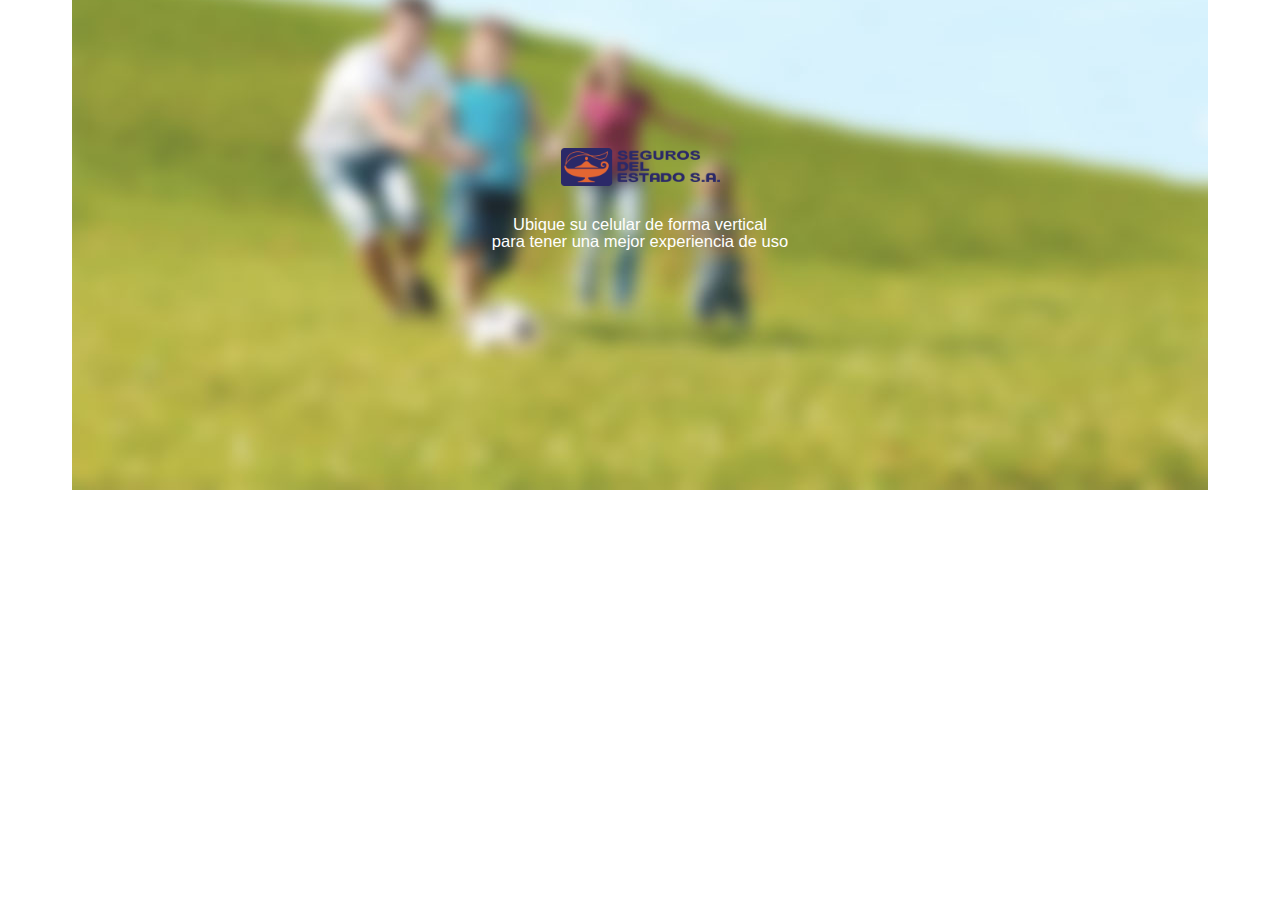
==== asistencia.html @ 1c107a9f "Carga Inicial" ====
<!DOCTYPE html>
<html>
<head>
    
    <meta http-equiv="Content-Type" content="text/html; charset=utf-8" />
    <meta name="viewport" content="user-scalable=no, width=device-width, initial-scale=1.0, maximum-scale=1.0 minimal-ui"/>
    <meta name="apple-mobile-web-app-capable" content="yes"/>
    <meta name=apple-mobile-web-app-status-bar-style content=black>
    
    <title>Seguros del Estado</title>
    
    <link rel="apple-touch-icon" sizes="114x114" href="icon@2x.png">
    <link rel="apple-touch-startup-image" href="splash-screen@2x-ip4.jpg" media="screen and (max-device-width: 320px)" />
    <link rel="apple-touch-startup-image" media="(max-device-width: 480px) and (-webkit-min-device-pixel-ratio: 2)" href="splash-screen@2x.jpg" />
    
    <link href="css/style-6-icons.css" rel="stylesheet" type="text/css">
    <link href="css/retina-6-icons.css" media="only screen and (-webkit-min-device-pixel-ratio: 2)" rel="stylesheet" />
    <link href="css/slider.css" rel="stylesheet" type="text/css">
    <link href="css/bootstrap.css" rel="stylesheet">
    <link href="css/font-awesome.min.css" rel="stylesheet">
    <link href="css/style.css" rel="stylesheet" type="text/css">

    <script src="scripts/jquery.min.js"></script>
    <script src="scripts/contact.js"></script>
    <script src="scripts/retina.js"></script>
    <script src="scripts/swipe.js"></script>
    <script src="scripts/klass.min.js"></script>
    <script src="scripts/photoswipe.js"></script>
    <script src="scripts/jquery-ui.min.js"></script>
    <script src="scripts/jquery.ui.touch-punch.js"></script>
    <script src="scripts/custom.js"></script>
    <script src="scripts/custom-6-icons.js"></script>

</head>
<body>
    
    <div class="landscape-mode">
        <div class="logo"><img src="images/logo.png" width="159" height="auto"></div>
        <div class="txtLandscape">Ubique su celular de forma vertical<br>para tener una mejor experiencia de uso</div>
        <div class="bg-login-landscape"></div>
    </div>

    <div class="portrait-mode">
        <div class="header">
            <a class="go-logo" href="home.html">
                <img class="replace-2x" height="50" src="images/logo.png" alt="img">
            </a>
            <a class="btn pull-right fa fa-home fa-lg" href="home.html"></a>
            <div class="clear"></div>
        </div>
        <div class="decoration"></div>

        <h3 class="big-heading first-heading">Asistencia</h3>

        <div class="container">
            <div class="btn-group">
                <a href="#" class="btn btn-default btn-sm" id="one">Varada</a>
                <a href="#" class="btn btn-default btn-sm" id="two">Pinchada</a>
                <a href="#" class="btn btn-default btn-sm" id="three">Apertura puerta</a>
                <a href="#" class="btn btn-default btn-sm" id="four">Viajes</a>
            </div>
        </div>

        <div class="one">
            <div class="container">
                <h3 class="container-title">Varada</h3>
                <p>Si su auto presenta alguna falla técnica o eléctrica y no enciende correctamente, podemos prestarle el servicio de asistencia correspondiente
                </p>
            </div>

            <div class="col-xs-6">
                Solicite asistencia segun corresponda:
                <div class="spacer1"></div>
                <div class="btn btn-sm btn-default btn-block">Asistencia Mecánica</div>
                <div class="btn btn-sm btn-warning btn-block">Solicitar Grúa</div>
            </div>
            <div class="col-xs-6"><img src="images/mecanica.jpg" width="100%" height="auto"> </div>
            <div class="clear"></div>
        </div>

        <div class="two">
            <div class="container">
                <h3 class="container-title">Pinchada</h3>
                <p>Si requiere cambiar un neumático desinflado, podemos prestarle el servicio de asistencia correspondiente
                </p>
            </div>

            <div class="col-xs-6">
                Solicite asistencia segun corresponda:
                <div class="spacer1"></div>
                <div class="btn btn-sm btn-default btn-block">Asistencia Montallantas</div>
                <div class="btn btn-sm btn-warning btn-block">Solicitar Grúa</div>
            </div>
            <div class="col-xs-6">
                <img src="images/pinchar.jpg" width="100%" height="auto">
            </div>
            <div class="clear"></div>
        </div> 

        <div class="three">
            <div class="container">
                <h3 class="container-title">Apertura de puertas</h3>
                <p>Si olvido las llaves dentro de su auto y no puede recuperarlas, podemos prestarle el servicio de asistencia correspondiente
                </p>
            </div>

            <div class="col-xs-6">
                Solicite asistencia segun corresponda:
                <div class="spacer1"></div>
                <div class="btn btn-sm btn-default btn-block">Asistencia Puertas</div>
            </div>
            <div class="col-xs-6">
                <img src="images/puerta.jpg" width="100%" height="auto">
            </div>
            <div class="clear"></div>
        </div>

        <div class="four">
            <div class="container">
                <h3 class="container-title">Asistencia en viaje</h3>
                <p>Si se encuentra viajando en su auto y tiene algún problema técnico o eléctrico con el mismo, podemos prestarle el servicio de asistencia correspondiente
                </p>
            </div>

            <div class="col-xs-6">
                Solicite asistencia segun corresponda:
                <div class="spacer1"></div>
                <div class="btn btn-sm btn-default btn-block">Asistencia de viaje</div>
            </div>
            <div class="col-xs-6">
                <img src="images/travel.jpg" width="100%" height="auto">
            </div>
            <div class="clear"></div>
        </div>

        <div class="clear spacer6"></div>
        <div class="btn-group btn-group-justified btn-group-sm" id="navbar-bottom">
            <a class="btn btn-default " href="perfil.html"><span class="fa fa-user"></span> Perfil</a>
            <a class="btn btn-default " href="search.html"><span class="fa fa-search"></span> Buscar</a>
            <a class="btn btn-default " href="news.html"><span class="fa fa-rss"></span> Noticias</a>
            <a class="btn btn-default " href="settings.html"><span class="fa fa-cogs"></span> Ajustes</a>
        </div>
    
    </div>
    
    <!-- jQuery (necessary for Bootstrap's JavaScript plugins) 
    <script src="https://ajax.googleapis.com/ajax/libs/jquery/1.11.0/jquery.min.js"></script>-->
    <!-- Include all compiled plugins (below), or include individual files as needed -->
    <script src="js/bootstrap.min.js"></script>
</body>
</html>
---- css/style-6-icons.css ----
/*/////////////////*/
/*Circle Navigation*/

.circle-navigation{
	width:257px;
	height:257px;
    margin-top: 10%;
    margin-left: auto;
    margin-right: auto;
	background-image:url(../images/nav/nav6.png);
	background-repeat:no-repeat;
	border-radius:257px;
	-webkit-border-radius:257px;
}
.drophover{ 
	opacity:0.1;
}
.circle-in{
	position:absolute;
	margin-top:63px;
	margin-left:63px;
}
#droppable{
	transition: opacity 0.4s;
	-moz-transition:opacity 0.4s; 
	-webkit-transition:opacity 0.4s; 
	-o-transition:opacity 0.4s; 
	position:absolute;
    margin-left: 15px;
    margin-top: 15px;
	border-radius:100px;
	-webkit-border-radius:100px;
	width:100px;
	height:100px;
    background: #f1f1f2;
}

.menu1-icon{
	-webkit-touch-callout: none;
	-webkit-user-select: none;
	-khtml-user-select: none;
	-moz-user-select: none;
	-ms-user-select: none;
	user-select: none;
	position:absolute;
	margin-top:15px;
	margin-left:50px;
    text-align: center;
}
.menu2-icon{
	-webkit-touch-callout: none;
	-webkit-user-select: none;
	-khtml-user-select: none;
	-moz-user-select: none;
	-ms-user-select: none;
	user-select: none;
	position:absolute;
	margin-top:25px;
	margin-left:140px;
    text-align: center;
}
.menu3-icon{
	-webkit-touch-callout: none;
	-webkit-user-select: none;
	-khtml-user-select: none;
	-moz-user-select: none;
	-ms-user-select: none;
	user-select: none;
	position:absolute;
	margin-left:200px;
	margin-top:100px;
    text-align: center;
}
.menu4-icon{
	-webkit-touch-callout: none;
	-webkit-user-select: none;
	-khtml-user-select: none;
	-moz-user-select: none;
	-ms-user-select: none;
	user-select: none;
	position:absolute;
	margin-left:150px;
	margin-top:180px;
    text-align: center;
}
.menu5-icon{
	-webkit-touch-callout: none;
	-webkit-user-select: none;
	-khtml-user-select: none;
	-moz-user-select: none;
	-ms-user-select: none;
	user-select: none;
	position:absolute;
	margin-left:70px;
	margin-top:180px;
    text-align: center;
}
.menu6-icon{
	-webkit-touch-callout: none;
	-webkit-user-select: none;
	-khtml-user-select: none;
	-moz-user-select: none;
	-ms-user-select: none;
	user-select: none;
	position:absolute;
	margin-top:100px;
	margin-left:20px;
    text-align: center;
}

.drag-icon{
	margin-top:20px;
	margin-left:25px;
}

.click-icon{
	margin-top:20px;
	margin-left:45px;
}

.drag-text{
	font-size:10px;
	width:100px;
	text-align:center;
	color:#8b8b8b;
}
---- css/retina-6-icons.css ----
@charset "utf-8";
/* CSS Document */

.replace-2x {
	font-size: 1px;
}

@media all and (-webkit-min-device-pixel-ratio:2) {
	.circle-navigation{
		background-image:url(../images/nav/nav6@2x.png);
		-webkit-background-size:257px 257px;
	}

};

/* ///////////// RETINA ///////////// */

@charset "utf-8";
/* CSS Document */

.replace-2x {
	font-size: 1px;
}

@media all and (-webkit-min-device-pixel-ratio:2) {
	body{
		background-image:url(../images/bg-app@2x.jpg)top center no-repeat;
	}
	
	.navigation-strip{
		background-image:url(../images/nav/arrow-down@2x.png);
		-webkit-background-size:20px 20px;
	}
	
	.selected-navigation-strip{
		background-image:url(../images/nav/arrow-up@2x.png);
		-webkit-background-size:20px 20px;
	}
	
	/*Lists*/
	
	.list-add{
		background-image:url(../images/lists/add@2x.png);
		-webkit-background-size:16px 16px;
	}
	
	.list-chart{
		background-image:url(../images/lists/chart@2x.png);
		-webkit-background-size:16px 16px;
	}
	
	.list-chartflip{
		background-image:url(../images/lists/chartflip@2x.png);
		-webkit-background-size:16px 16px;
	}
	
	.list-close{
		background-image:url(../images/lists/close@2x.png);
		-webkit-background-size:16px 16px;
	}
	
	.list-down{
		background-image:url(../images/lists/down@2x.png);
		-webkit-background-size:16px 16px;
	}
	
	.list-error{
		background-image:url(../images/lists/errors@2x.png);
		-webkit-background-size:16px 16px;
	}
	
	.list-heart{
		background-image:url(../images/lists/heart@2x.png);
		-webkit-background-size:16px 16px;
	}
	
	.list-info{
		background-image:url(../images/lists/info@2x.png);
		-webkit-background-size:16px 16px;
	}
	
	.list-left{
		background-image:url(../images/lists/left@2x.png);
		-webkit-background-size:16px 16px;
	}
	
	.list-page{
		background-image:url(../images/lists/page@2x.png);
		-webkit-background-size:16px 16px;
	}
	
	.list-right{
		background-image:url(../images/lists/right@2x.png);
		-webkit-background-size:16px 16px;
	}
	
	.list-rss{
		background-image:url(../images/lists/rss@2x.png);
		-webkit-background-size:16px 16px;
	}
	
	.list-search{
		background-image:url(../images/lists/search@2x.png);
		-webkit-background-size:16px 16px;
	}
	
	.list-staroff{
		background-image:url(../images/lists/staroff@2x.png);
		-webkit-background-size:16px 16px;
	}
	
	.list-staron{
		background-image:url(../images/lists/staron@2x.png);
		-webkit-background-size:16px 16px;
	}
	
	.list-twitter{
		background-image:url(../images/lists/twitter@2x.png);
		-webkit-background-size:16px 16px;
	}
	
	.list-facebook{
		background-image:url(../images/lists/facebook@2x.png);
		-webkit-background-size:14px 14px;
	}
	
	.list-up{
		background-image:url(../images/lists/up@2x.png);
		-webkit-background-size:16px 16px;
	}
	
	.list-warning{
		background-image:url(../images/lists/warning@2x.png);
		-webkit-background-size:16px 16px;
	}
	
	/*Toggles*/
	
	.toggle-plus{
		background-image:url(../images/lists/add@2x.png);
		-webkit-background-size:16px 16px;
	}
	
	.toggle-plus-selected{
		background-image:url(../images/lists/close@2x.png);
		-webkit-background-size:16px 16px;
	}
	

	.toggle-arrow{
		background-image:url(../images/lists/down@2x.png);
		-webkit-background-size:16px 16px;
	}
	
	.toggle-arrow-selected{
		background-image:url(../images/lists/up@2x.png);
		-webkit-background-size:16px 16px;
	}
	
	.checkbox-1{
		background-image:url(../images/ui/checkbox@2x.png);
		-webkit-background-size:16px 18px;
	}
	
	.checkbox-1-selected{
		background-image:url(../images/ui/checkbox-selected@2x.png);
		-webkit-background-size:16px 18px;
	}
	
	.checkbox-2{
		background-image:url(../images/ui/checkbox2@2x.png);
		-webkit-background-size:16px 18px;
	}
	
	.checkbox-2-selected{
		background-image:url(../images/ui/checkbox2-selected@2x.png);
		-webkit-background-size:16px 18px;
	}
	
	.radio-1{
		background-image:url(../images/ui/radio@2x.png);
		-webkit-background-size:16px 18px;
	}
	
	.radio-1-selected{
		background-image:url(../images/ui/radio-selected@2x.png);
		-webkit-background-size:16px 18px;
	}
	
	.radio-2{
		background-image:url(../images/ui/radio2@2x.png);
		-webkit-background-size:16px 18px;
	}
	
	.radio-2-selected{
		background-image:url(../images/ui/radio2-selected@2x.png);
		-webkit-background-size:16px 18px;
	}


};
---- css/slider.css ----
/*This slider is very fragile and works on most if not all mobile devices */
/* If you wish to edit anything inside it please contact me, it's best this way to make sure integrity remains*/

.next-but-swipe{
	padding-right:20px;
	position:relative;
	z-index:90;
	float:right;
	margin-top:-160px;
	opacity:0.5;
}

.prev-but-swipe{
	padding-left:20px;
	position:relative;
	z-index:90;
	float:left;
	margin-top:-160px;
	opacity:0.5;
}


.swipe{
	margin-left:10px;
	margin-right:10px;
}

@media screen and (min-width: 400px){
	.next-but-swipe{margin-top:-200px!important;}
	.prev-but-swipe{margin-top:-200px!important;}
}


.swipe-img{
	max-width:100%!important;
	display:block!important;
}


.swipe li div, .swipe div div div {
	padding:3px;
	-webkit-box-shadow: 0px 1px 1px 1px rgba(202, 202, 202, 0.8);
	-moz-box-shadow: 0px 1px 1px 1px rgba(202, 202, 202, 0.8);
  	box-shadow: 0px 1px 1px 1px rgba(202, 202, 202, 0.8);
	border:solid 1px #cacaca;
  	background:#FFF;
  	font-weight:bold;
  	color:#fff;
  	font-size:20px;
  	text-align:center;
	
	margin-bottom:50px;
}

.swipe-text{
	color:#6e6e6e!important;
	position:relative;
	padding-bottom:3px;
	padding-top:3px;
	z-index:9999;
	background-color: rgba(255, 255, 255, 0.8);
	margin-top:-23px;
	font-size:12px;
	font-weight:400;
}





/*
 * photoswipe.css
 * Copyright (c) %%year%% by Code Computerlove (http://www.codecomputerlove.com)
 * Licensed under the MIT license
 *
 * Default styles for PhotoSwipe
 * Avoid any position or dimension based styles
 * where possible, unless specified already here.
 * The gallery automatically works out gallery item
 * positions etc.
 */
 
.image-ratio{
	max-width:100%;
	display:block;
}

.image-deco{
	padding:3px;
	-webkit-box-shadow: 0px 1px 1px 1px rgba(202, 202, 202, 0.8);
	-moz-box-shadow: 0px 1px 1px 1px rgba(202, 202, 202, 0.8);
	box-shadow: 0px 1px 1px 1px rgba(202, 202, 202, 0.8);
}
 
  #gallery2 li a img{
	 display:block;
	 max-width:98%;
	 margin-bottom:15px;
 }
 
 #gallery2 a{
	 text-decoration:none;
 }
 
 #gallery2 a p{
	 color:#696969;
	 font-size:12px;
 }
 
 #gallery2{
	 margin-top:-15px;
	 margin-bottom:20px;
 }


.gallery { list-style: none; padding: 0; margin: 0; }
.gallery:after { clear: both; content: "."; display: block; height: 0; visibility: hidden; }
.gallery li { float: left; width: 33.33333333%; }
.gallery li a { 
	display: block; 
	padding:3px;
	margin-left:5px;
	margin-right:5px;
	margin-bottom:5px;
	-webkit-box-shadow: 0px 1px 1px 1px rgba(202, 202, 202, 1);
	-moz-box-shadow: 0px 1px 1px 1px rgba(202, 202, 202, 1);
	box-shadow: 0px 1px 1px 1px rgba(202, 202, 202, 1);
}
.gallery li img { display: block; width: 100%; height: auto; }

#gallery{
	margin-bottom:15px;
}

/* For inline examples only */
#PhotoSwipeTarget { width: 100%; height: 200px; }

#Indicators { text-align: center; margin-top: 20px; }
#Indicators span { display: inline-block; height: 10px; width: 10px; margin: 0 10px 0 0; padding: 0; -webkit-border-radius:5px; -moz-border-radius:5px; -o-border-radius:5px; border-radius:5px; background: #c5c5c5; overflow:hidden; }
#Indicators span.current{ background: #EEBF02; }
 
body.ps-active, body.ps-building, div.ps-active, div.ps-building
{
	background: #000;
	overflow: hidden;
}
body.ps-active *, div.ps-active *
{ 
	-webkit-tap-highlight-color:  rgba(255, 255, 255, 0); 
	display: none;
}
body.ps-active *:focus, div.ps-active *:focus 
{ 
	outline: 0; 
}


/* Document overlay */
div.ps-document-overlay 
{
	background: #000;
}


/* UILayer */
div.ps-uilayer { 
	
	background: #000;
	cursor: pointer;
	
}


/* Zoom/pan/rotate layer */
div.ps-zoom-pan-rotate{
	background: #000;
}
div.ps-zoom-pan-rotate *  { display: block; }


/* Carousel */
div.ps-carousel-item-loading 
{ 
	background: url(../images/swype/loader.gif) no-repeat center center; 
}

div.ps-carousel-item-error 
{ 
	background: url(../images/swype/error.gif) no-repeat center center; 
}


/* Caption */
div.ps-caption
{ 
	background: #000000;
	background: -moz-linear-gradient(top, #303130 0%, #000101 100%);
	background: -webkit-gradient(linear, left top, left bottom, color-stop(0%,#303130), color-stop(100%,#000101));
	border-bottom: 1px solid #42403f;
	color: #ffffff;
	font-size: 13px;
	font-family: "Lucida Grande", Helvetica, Arial,Verdana, sans-serif;
	text-align: center;
}
div.ps-caption *  { display: inline; }

div.ps-caption-bottom
{ 
	border-top: 1px solid #42403f;
	border-bottom: none;
	min-height: 44px;
}

div.ps-caption-content
{
	padding: 13px;
	display: block;
}


/* Toolbar */
div.ps-toolbar
{ 
	background: #000000;
	background: -moz-linear-gradient(top, #303130 0%, #000101 100%);
	background: -webkit-gradient(linear, left top, left bottom, color-stop(0%,#303130), color-stop(100%,#000101));
	border-top: 1px solid #42403f;
	color: #ffffff;
	font-size: 13px;
	font-family: "Lucida Grande", Helvetica, Arial,Verdana, sans-serif;
	text-align: center;
	height: 44px;
	display: table;
	table-layout: fixed;
}
div.ps-toolbar * { 
	display: block;
}

div.ps-toolbar-top 
{
	border-bottom: 1px solid #42403f;
	border-top: none;
}

div.ps-toolbar-close, div.ps-toolbar-previous, div.ps-toolbar-next, div.ps-toolbar-play
{
	cursor: pointer;
	display: table-cell;
}

div.ps-toolbar div div.ps-toolbar-content
{
	width: 44px;
	height: 44px;
	margin: 0 auto 0;
	background-image: url(../images/swype/icons.png);
	background-repeat: no-repeat;
}

div.ps-toolbar-close div.ps-toolbar-content
{
	background-position: 0 0;
}

div.ps-toolbar-previous div.ps-toolbar-content
{
	background-position: -44px 0;
}

div.ps-toolbar-previous-disabled div.ps-toolbar-content
{
	background-position: -44px -44px;
}

div.ps-toolbar-next div.ps-toolbar-content
{
	background-position: -132px 0;
}

div.ps-toolbar-next-disabled div.ps-toolbar-content
{
	background-position: -132px -44px;
}

div.ps-toolbar-play div.ps-toolbar-content
{
	background-position: -88px 0;
}



/* Hi-res display */
@media only screen and (-webkit-min-device-pixel-ratio: 1.5),
       only screen and (min--moz-device-pixel-ratio: 1.5),
       only screen and (min-resolution: 240dpi)
{
	div.ps-toolbar div div.ps-toolbar-content
	{
		-moz-background-size: 176px 88px;
		-o-background-size: 176px 88px;
		-webkit-background-size: 176px 88px;
		background-size: 176px 88px;
		background-image: url(../images/swype/icons@2x.png);
	}
}
---- css/style.css ----
/* CSS Document */
@charset "utf-8";
/* @media only screen and (min-height: 0px) and (max-height: 960px){
    .logoSiesiP5{display: none;}
}
@media only screen and (min-height: 980px) and (max-height: 1136px) {
    .logoSies{display: none;}
}
*/

@media screen and (orientation:landscape){
    body{width: 100%; height: 100%; 
        background:url(../images/bg-login-ladnscape2.jpg) center -150px no-repeat !important;
    }
    .portrait-mode{ display:none;}
    .bg-login-landscape{
        overflow-x:hidden;
        position: absolute;
        top: 0;
        width: 100%;
        height: 100% !important;
        z-index: -9;
        max-width: 1136px;
        max-height: 640px;
    }
    
    .txtLandscape{ 
        font-size:1.5em; color: #ffffff; text-align: center; font-weight: 300;
        margin-left: auto; margin-right: auto; margin-top: 20px;}
    .logo{ margin-top: 10% !important; margin-left: auto; margin-right: auto; text-align: center; }

}
@media screen and (orientation:portrait){
    .landscape-mode{ display:none;}
}


/*////////////*/ /* GENERAL */
body{font-size:11px; color: grey; font-weight: 400; font-family: 'helvetica', sans-serif !important; 
 width: 100%; height: 100%;}
/* /////////////////// MENU LATERAL*/
body {
    line-height: 1;
    position: relative;
    left: 0;
    -webkit-transition: left .3s;
    transition: left .3s;
    background: #ffffff;
}
body.open {left: 180px;}
ul.side-menu {
  position: fixed;
  top: 0;
  left: -180px;
  width: 180px;
  height: 100%;
  background-color: #2B2868;
  z-index: -1;
  -webkit-transition: left .3s;
  transition: left .3s;
}
ul.side-menu.open {left: 0;}
ul.side-menu li {
    position: absolute;
    margin-top: 20px;
    top: 100%;
    left: 0;
    right: 0;
    padding-top:0px;
    padding-bottom: 10px;
    padding-left: 20px;
    padding-right: 20px;
    text-align: left;
    height: 40px;
    line-height: 40px;
    border-bottom: 1px solid #555;
    -webkit-transition: top .3s;
    transition: top .3s;
}
ul.side-menu li.row {border: 0; position: static; top: 0; height: 0; -webkit-transition: none; transition: none;  }
ul.side-menu li a { display: block; font-size: 1.1em; font-weight: 300; padding: 0; margin: 0; height: inherit; line-height: inherit; color: #DEDCE9;}

/* ///////////////// */ /* GENERAL */
.topHead{height: 20px; width: 100%; background: #2B2868;}

.logo{	padding-top:20px;	padding-bottom:10px;	width:160px;	margin:auto;}
.logo-login{ text-align: center; margin-top: 3%; }
.sub-logo-text{    margin-top: 6px;	text-align:center;	font-size:12px;	color:#2b2868;}

.login { width: 55%; margin-left: auto; margin-right: auto; margin-top: 75%;}
.mainLogin{width: 100%; margin-left: auto; margin-right: auto;}

.bg{
    background:url(../images/bgIndex.jpg) center top no-repeat; 
    width: 100%; height: 100% !important; position: absolute;}
.bgHome{
    background:url(../images/bgHome.jpg) center top no-repeat; 
    width: 100%; height: 100% !important; position: absolute;}
.bgSite{
    background:#ffffff center top no-repeat; 
    width: 100%; height: 100% !important; position: absolute;}

.white { color: white;}

a{ text-decoration: none!important;}
*{ margin:0px;	padding:0px; border:0px; -webkit-text-size-adjust:none;}
p{font-size:1em; }
li{	line-height:18px;}
li,ul,ol{list-style: none;}

.clear{	clear:both;}

.spacer1{height: 10px;} .spacer2{height: 20px;} .spacer3{height: 30px;} .spacer4{height: 40px;} .spacer5{height: 50px;}
.spacer6{height: 60px;} .spacer7{height: 70px;} .spacer8{height: 80px;} .spacer9{height: 90px;} .spacer10{height: 100px;}

.menuTop{ height: 50px; background: rgba(241,241,242,0.3);}
.menuTop #logoMenuTop{
    text-align: center !important; padding-top: 10px;
    margin-left: 21%; margin-right: auto;}
.menuTop #iconMenuTop{color: #2B2868; padding-top: 15px;}

.modal-footer a{
    text-decoration: none;
    color: #4273B9;
    font-size: 1.45em;
}
.modal-footer #cancelar{
    border-left: 1px solid #919090;
    top: 0px;
    bottom: 0px;
}

.tituloPages{
    height: 40px; background: #ffffff; border-bottom: 1px solid; padding-top: 10px;
    border-bottom-color: #2B2868;
    color: #2B2868; font-size: 1.6em; text-align: center;
}

.txt-btn{ font-size: .7em; text-align: center; color: white;}

.buscar{height: 50px; width: 24%; font-size: .7em !important;}
.news{    font-weight: 200;    font-size: .9em;}
.news-white{color:white;}

.pic-perfil{margin-left: auto; margin-right: auto;}
#perfil, #info{ font-size: .9em}
#icon{margin: 10px 10px 0 10px;}
#no{font-size:10px;}
#yes{	font-size:10px;}.yes{	display:none;}

.drag-interface{display:block;}
.click-interface{display:none;}
.centrar{ margin: auto !important; text-align: center !important;}

/*//////*/ /*Footer*/

.footer p{
    position: absolute;
    margin-left:30%;
	bottom: 10px;
	font-size:10px;
	color:#2b2868;
	text-align:center;
}
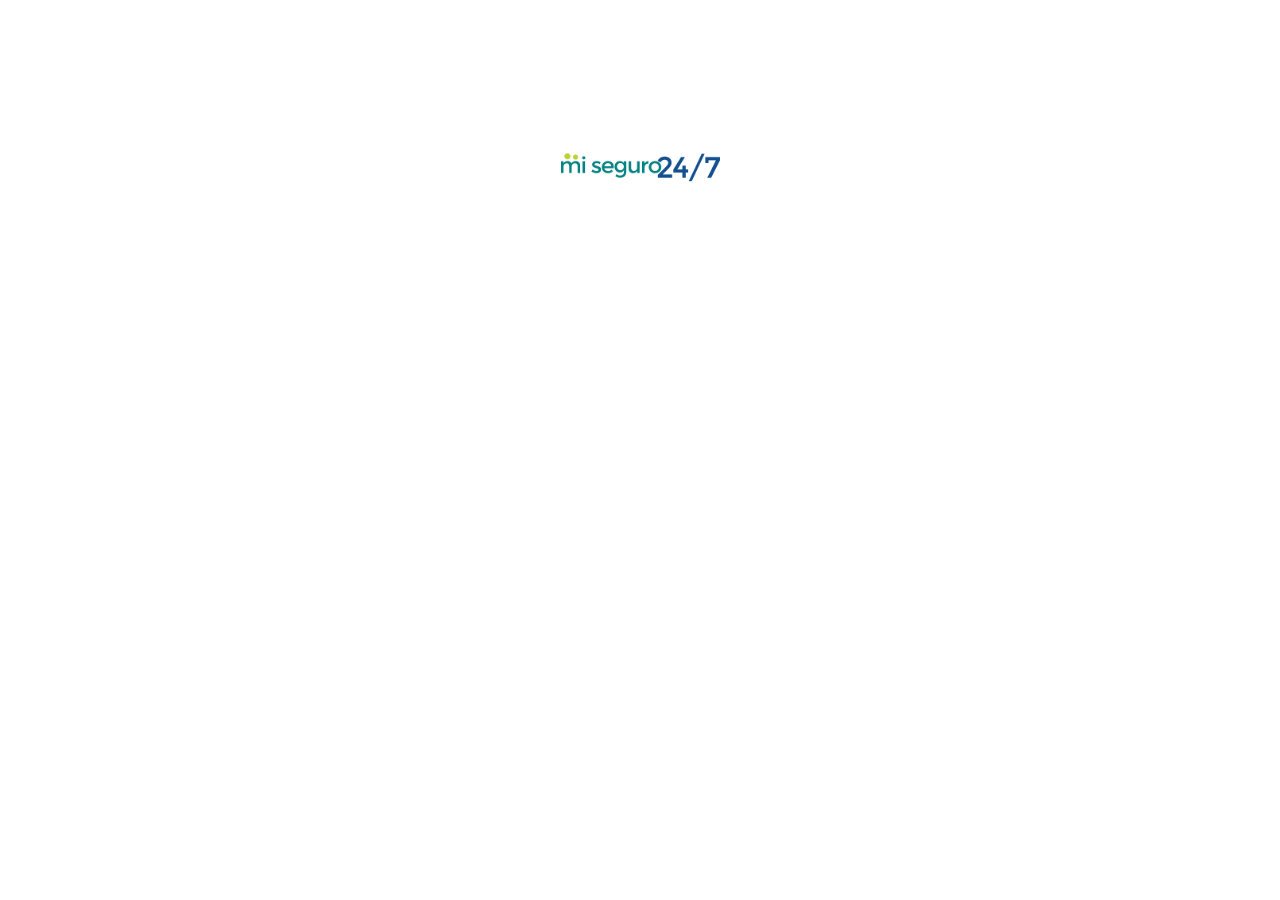
==== commit 03607ea6: "Ajustes" ====
--- a/asistencia.html
+++ b/asistencia.html
@@ -5,9 +5,8 @@
     <meta http-equiv="Content-Type" content="text/html; charset=utf-8" />
     <meta name="viewport" content="user-scalable=no, width=device-width, initial-scale=1.0, maximum-scale=1.0 minimal-ui"/>
     <meta name="apple-mobile-web-app-capable" content="yes"/>
-    <meta name=apple-mobile-web-app-status-bar-style content=black>
     
-    <title>Seguros del Estado</title>
+    <title>mi seguro 24/7</title>
     
     <link rel="apple-touch-icon" sizes="114x114" href="icon@2x.png">
     <link rel="apple-touch-startup-image" href="splash-screen@2x-ip4.jpg" media="screen and (max-device-width: 320px)" />
@@ -19,9 +18,11 @@
     <link href="css/bootstrap.css" rel="stylesheet">
     <link href="css/font-awesome.min.css" rel="stylesheet">
     <link href="css/style.css" rel="stylesheet" type="text/css">
-
+    
+    <script src="http://ajax.googleapis.com/ajax/libs/jquery/1.9.1/jquery.min.js"></script>
+    <script src="js/init.js"></script>
+    
     <script src="scripts/jquery.min.js"></script>
-    <script src="scripts/contact.js"></script>
     <script src="scripts/retina.js"></script>
     <script src="scripts/swipe.js"></script>
     <script src="scripts/klass.min.js"></script>
@@ -32,7 +33,7 @@
     <script src="scripts/custom-6-icons.js"></script>
 
 </head>
-<body>
+<body class="bgSite">
     
     <div class="landscape-mode">
         <div class="logo"><img src="images/logo.png" width="159" height="auto"></div>
@@ -41,106 +42,112 @@
     </div>
 
     <div class="portrait-mode">
-        <div class="header">
-            <a class="go-logo" href="home.html">
-                <img class="replace-2x" height="50" src="images/logo.png" alt="img">
-            </a>
-            <a class="btn pull-right fa fa-home fa-lg" href="home.html"></a>
+        <div class="topHead"></div>
+        <div class="menuTop">
+            <a class="pull-left menu-icon" href="#"><div id="iconMenuTop" class="fa fa-bars fa-2x"></div></a>
+            <img id="logoMenuTop" class="replace-2x" width="120" src="images/logo.png" alt="img">
+            <ul class="side-menu">
+                <div class="topHead"></div>
+                <li class="link"><a href="home.html"><div class="fa fa-map-marker fa-lg"></div> &nbsp; Inicio</a></li>
+                <li class="link"><a href="perfil.html"><div class="fa fa-user fa-lg"></div> &nbsp; Perfil</a></li>
+                <li class="link"><a href="search.html"><div class="fa fa-search fa-lg"></div> &nbsp; Buscar</a></li>
+                <li class="link"><a href="news.html"><div class="fa fa-rss-square fa-lg"></div> &nbsp; Noticias</a></li>
+                <li class="link"><a href="settings.html"><div class="fa fa-gears fa-lg"></div> &nbsp; Ajustes</a></li>
+                <li class="link"><a href="http://www.siesweb.com/" target="_blank"><div class="fa fa-info-circle fa-lg"></div> &nbsp; Acerca de nosotros</a></li>
+            </ul>
+        </div>
+
+        <div class="contenidoApp">
+            <div class="tituloPages">Asistencia</div>
+
+            <div class="tabsAsistencia">
+                  <div class="active ">
+                      <a class="btn btn-default" href="#varada" role="tab" data-toggle="tab">Varada</a>
+                      <a class="btn btn-default" href="#pinchada" role="tab" data-toggle="tab">Pinchada</a>
+                      <a class="btn btn-default" href="#viajes" role="tab" data-toggle="tab">Viajes</a>
+                      <a class="btn btn-default" href="#puerta" role="tab" data-toggle="tab">Apertura puertas</a>
+                </div>
+            </div>
+
             <div class="clear"></div>
-        </div>
-        <div class="decoration"></div>
 
-        <h3 class="big-heading first-heading">Asistencia</h3>
-
-        <div class="container">
-            <div class="btn-group">
-                <a href="#" class="btn btn-default btn-sm" id="one">Varada</a>
-                <a href="#" class="btn btn-default btn-sm" id="two">Pinchada</a>
-                <a href="#" class="btn btn-default btn-sm" id="three">Apertura puerta</a>
-                <a href="#" class="btn btn-default btn-sm" id="four">Viajes</a>
+            <!-- Tab panes -->
+            <div class="tab-content">
+                <div class="tab-pane active" id="varada">
+                    <div class="asistencia">
+                        <div class="newsExpand">
+                            <img class="fotoNewsExpand" src="images/mecanica.jpg" alt="" >
+                            <div class="asistenciaTitulo">Varada</div>
+                            <div id="txtNews">Si su auto presenta alguna falla técnica o eléctrica y no enciende correctamente, podemos prestarle el servicio de asistencia correspondiente
+                            </div>
+                        </div>
+                        <div class="menuFooterAsistencia">
+                        <div class="col-xs-6">
+                            <div class="btn btn-default btnFooter"><a href="#">Asistencia mecánica</a></div>
+                        </div>
+                        <div class="col-xs-6">
+                            <div class="btn btn-default btnFooter"><a href="#">Solicitar grúa</a></div>
+                        </div>
+                    </div>
+                    </div>
+                </div>
+                <div class="tab-pane" id="pinchada">
+                    <div class="asistencia">
+                    <div class="newsExpand">
+                        <img class="fotoNewsExpand" src="images/pinchar.jpg" alt="" >
+                        <div class="asistenciaTitulo">Pinchada</div>
+                        <div id="txtNews">Si su auto presenta alguna falla técnica o eléctrica y no enciende correctamente, podemos prestarle el servicio de asistencia correspondiente
+                        </div>
+                    </div>
+                    <div class="menuFooterAsistencia">
+                        <div class="col-xs-6">
+                            <div class="btn btn-default btnFooter"><a href="#">Asistencia mecánica</a></div>
+                        </div>
+                        <div class="col-xs-6">
+                            <div class="btn btn-default btnFooter"><a href="#">Solicitar grúa</a></div>
+                        </div>
+                    </div>
+                </div>
+                </div>
+                <div class="tab-pane" id="viajes">
+                    <div class="asistencia">
+                    <div class="newsExpand">
+                        <img class="fotoNewsExpand" src="images/travel.jpg" alt="" >
+                        <div class="asistenciaTitulo">Viajes</div>
+                        <div id="txtNews">Si su auto presenta alguna falla técnica o eléctrica y no enciende correctamente, podemos prestarle el servicio de asistencia correspondiente
+                        </div>
+                    </div>
+                    <div class="menuFooterAsistencia">
+                        <div class="col-xs-6">
+                            <div class="btn btn-default btnFooter"><a href="#">Asistencia mecánica</a></div>
+                        </div>
+                        <div class="col-xs-6">
+                            <div class="btn btn-default btnFooter"><a href="#">Solicitar grúa</a></div>
+                        </div>
+                    </div>
+                </div>
+                </div>
+                <div class="tab-pane" id="puerta">
+                    <div class="asistencia">
+                    <div class="newsExpand">
+                        <img class="fotoNewsExpand" src="images/puerta.jpg" alt="" >
+                        <div class="asistenciaTitulo">Apertura de puertas</div>
+                        <div id="txtNews">Si su auto presenta alguna falla técnica o eléctrica y no enciende correctamente, podemos prestarle el servicio de asistencia correspondiente
+                        </div>
+                    </div>
+                    <div class="menuFooterAsistencia">
+                        <div class="col-xs-6">
+                            <div class="btn btn-default btnFooter"><a href="#">Asistencia mecánica</a></div>
+                        </div>
+                        <div class="col-xs-6">
+                            <div class="btn btn-default btnFooter"><a href="#">Solicitar grúa</a></div>
+                        </div>
+                    </div>
+                </div>
+                </div>
             </div>
         </div>
 
-        <div class="one">
-            <div class="container">
-                <h3 class="container-title">Varada</h3>
-                <p>Si su auto presenta alguna falla técnica o eléctrica y no enciende correctamente, podemos prestarle el servicio de asistencia correspondiente
-                </p>
-            </div>
-
-            <div class="col-xs-6">
-                Solicite asistencia segun corresponda:
-                <div class="spacer1"></div>
-                <div class="btn btn-sm btn-default btn-block">Asistencia Mecánica</div>
-                <div class="btn btn-sm btn-warning btn-block">Solicitar Grúa</div>
-            </div>
-            <div class="col-xs-6"><img src="images/mecanica.jpg" width="100%" height="auto"> </div>
-            <div class="clear"></div>
-        </div>
-
-        <div class="two">
-            <div class="container">
-                <h3 class="container-title">Pinchada</h3>
-                <p>Si requiere cambiar un neumático desinflado, podemos prestarle el servicio de asistencia correspondiente
-                </p>
-            </div>
-
-            <div class="col-xs-6">
-                Solicite asistencia segun corresponda:
-                <div class="spacer1"></div>
-                <div class="btn btn-sm btn-default btn-block">Asistencia Montallantas</div>
-                <div class="btn btn-sm btn-warning btn-block">Solicitar Grúa</div>
-            </div>
-            <div class="col-xs-6">
-                <img src="images/pinchar.jpg" width="100%" height="auto">
-            </div>
-            <div class="clear"></div>
-        </div> 
-
-        <div class="three">
-            <div class="container">
-                <h3 class="container-title">Apertura de puertas</h3>
-                <p>Si olvido las llaves dentro de su auto y no puede recuperarlas, podemos prestarle el servicio de asistencia correspondiente
-                </p>
-            </div>
-
-            <div class="col-xs-6">
-                Solicite asistencia segun corresponda:
-                <div class="spacer1"></div>
-                <div class="btn btn-sm btn-default btn-block">Asistencia Puertas</div>
-            </div>
-            <div class="col-xs-6">
-                <img src="images/puerta.jpg" width="100%" height="auto">
-            </div>
-            <div class="clear"></div>
-        </div>
-
-        <div class="four">
-            <div class="container">
-                <h3 class="container-title">Asistencia en viaje</h3>
-                <p>Si se encuentra viajando en su auto y tiene algún problema técnico o eléctrico con el mismo, podemos prestarle el servicio de asistencia correspondiente
-                </p>
-            </div>
-
-            <div class="col-xs-6">
-                Solicite asistencia segun corresponda:
-                <div class="spacer1"></div>
-                <div class="btn btn-sm btn-default btn-block">Asistencia de viaje</div>
-            </div>
-            <div class="col-xs-6">
-                <img src="images/travel.jpg" width="100%" height="auto">
-            </div>
-            <div class="clear"></div>
-        </div>
-
-        <div class="clear spacer6"></div>
-        <div class="btn-group btn-group-justified btn-group-sm" id="navbar-bottom">
-            <a class="btn btn-default " href="perfil.html"><span class="fa fa-user"></span> Perfil</a>
-            <a class="btn btn-default " href="search.html"><span class="fa fa-search"></span> Buscar</a>
-            <a class="btn btn-default " href="news.html"><span class="fa fa-rss"></span> Noticias</a>
-            <a class="btn btn-default " href="settings.html"><span class="fa fa-cogs"></span> Ajustes</a>
-        </div>
-    
     </div>
     
     <!-- jQuery (necessary for Bootstrap's JavaScript plugins) 
--- a/css/style.css
+++ b/css/style.css
@@ -1,16 +1,9 @@
 /* CSS Document */
 @charset "utf-8";
-/* @media only screen and (min-height: 0px) and (max-height: 960px){
-    .logoSiesiP5{display: none;}
-}
-@media only screen and (min-height: 980px) and (max-height: 1136px) {
-    .logoSies{display: none;}
-}
-*/
 
 @media screen and (orientation:landscape){
     body{width: 100%; height: 100%; 
-        background:url(../images/bg-login-ladnscape2.jpg) center -150px no-repeat !important;
+        background:url(../images/bg-login-ladnscape.jpg) center 0px no-repeat !important;
     }
     .portrait-mode{ display:none;}
     .bg-login-landscape{
@@ -19,21 +12,20 @@
         top: 0;
         width: 100%;
         height: 100% !important;
-        z-index: -9;
+        z-index: -9;    
         max-width: 1136px;
         max-height: 640px;
     }
-    
     .txtLandscape{ 
         font-size:1.5em; color: #ffffff; text-align: center; font-weight: 300;
         margin-left: auto; margin-right: auto; margin-top: 20px;}
     .logo{ margin-top: 10% !important; margin-left: auto; margin-right: auto; text-align: center; }
-
+    .topHead{display: none;}
 }
 @media screen and (orientation:portrait){
     .landscape-mode{ display:none;}
-}
-
+    
+}
 
 /*////////////*/ /* GENERAL */
 body{font-size:11px; color: grey; font-weight: 400; font-family: 'helvetica', sans-serif !important; 
@@ -48,6 +40,19 @@
     background: #ffffff;
 }
 body.open {left: 180px;}
+
+.bg{
+    background:url(../images/bgIndex.jpg) center top no-repeat; 
+    width: 100%; 
+    height: 100% !important; 
+    position: absolute;}
+.bgHome{
+    background:url(../images/bgHome.jpg) center top no-repeat; 
+    width: 100%; height: 100% !important; position: absolute;}
+.bgSite{
+    background:#ffffff center top no-repeat; 
+    width: 100%; height: 100% !important; position: absolute;}
+
 ul.side-menu {
   position: fixed;
   top: 0;
@@ -81,25 +86,28 @@
 ul.side-menu li a { display: block; font-size: 1.1em; font-weight: 300; padding: 0; margin: 0; height: inherit; line-height: inherit; color: #DEDCE9;}
 
 /* ///////////////// */ /* GENERAL */
-.topHead{height: 20px; width: 100%; background: #2B2868;}
+.bubbleChat{ 
+    width: 100%;
+    padding: 10px;
+    margin-top: 10px;
+    margin-left: auto;
+    margin-right: auto;
+    background: #E4F1DD;
+    -webkit-border-radius: 7px;
+    border-radius: 7px;
+}
+
+.topHead{height: 20px; width: 100%; background: #2B2868; position: fixed; z-index: 99;}
 
 .logo{	padding-top:20px;	padding-bottom:10px;	width:160px;	margin:auto;}
-.logo-login{ text-align: center; margin-top: 3%; }
+.logo-login{ text-align: center; padding-top: 9%; }
 .sub-logo-text{    margin-top: 6px;	text-align:center;	font-size:12px;	color:#2b2868;}
 
 .login { width: 55%; margin-left: auto; margin-right: auto; margin-top: 75%;}
 .mainLogin{width: 100%; margin-left: auto; margin-right: auto;}
 
-.bg{
-    background:url(../images/bgIndex.jpg) center top no-repeat; 
-    width: 100%; height: 100% !important; position: absolute;}
-.bgHome{
-    background:url(../images/bgHome.jpg) center top no-repeat; 
-    width: 100%; height: 100% !important; position: absolute;}
-.bgSite{
-    background:#ffffff center top no-repeat; 
-    width: 100%; height: 100% !important; position: absolute;}
-
+
+.contenidoApp{padding-top: 70px;}
 .white { color: white;}
 
 a{ text-decoration: none!important;}
@@ -113,11 +121,47 @@
 .spacer1{height: 10px;} .spacer2{height: 20px;} .spacer3{height: 30px;} .spacer4{height: 40px;} .spacer5{height: 50px;}
 .spacer6{height: 60px;} .spacer7{height: 70px;} .spacer8{height: 80px;} .spacer9{height: 90px;} .spacer10{height: 100px;}
 
-.menuTop{ height: 50px; background: rgba(241,241,242,0.3);}
+.menuTop{ margin-top: 20px; height: 50px; background: rgba(241,241,242,1); position: fixed; width: 100%; z-index: 99;}
+
 .menuTop #logoMenuTop{
     text-align: center !important; padding-top: 10px;
     margin-left: 21%; margin-right: auto;}
-.menuTop #iconMenuTop{color: #2B2868; padding-top: 15px;}
+.menuTop #iconMenuTop{color: #2B2868; padding-top: 15px; padding-left: 15px;}
+
+.menuFooter{
+    width: 100%;
+    height: 47px; 
+    background: rgba(185,188,215,0.7); z-index: 99;
+    position: absolute;
+    bottom: 0px;
+}
+.menuFooterBuscar{
+    width: 100%;
+    height: auto;
+    padding-bottom: 10px;
+    padding-top: 0px;
+    background: rgba(185,188,215,0.7); z-index: 99;
+    position: absolute;
+    bottom: 0px;
+}
+.btnFooter{
+    margin-left: auto !important;
+    margin-right: auto !important;
+    margin-top: 8px;
+    width: 100%;
+    background: #2B2868;
+    color: white;
+    height: 30px;
+    border: 0px;
+    padding-left: -10px !important;
+}
+.btnFooter a {
+    color: white;
+    font-weight: 300;
+    font-size: 1em;
+    text-align: center;
+    
+}
 
 .modal-footer a{
     text-decoration: none;
@@ -129,14 +173,93 @@
     top: 0px;
     bottom: 0px;
 }
-
+.formHijos{ width: 80%; margin-left: auto; margin-right: auto;}
+.legalHogar{font-size: .7em;}
 .tituloPages{
-    height: 40px; background: #ffffff; border-bottom: 1px solid; padding-top: 10px;
-    border-bottom-color: #2B2868;
+    height: 40px; background: #ffffff; border-bottom: 1px solid;
+    border-bottom-color: rgba(17,59,96,0.3);
+    padding-top: 10px;
     color: #2B2868; font-size: 1.6em; text-align: center;
 }
 
+.confirmarDir{
+    height: 115px; background: #ffffff;
+    border-bottom: 1px solid;
+    border-bottom-color: rgba(17,59,96,0.3);
+    color: #2B2868; 
+    font-weight: 300;
+}
+.confirmarDir2{
+    padding-top: 10px;
+    padding-bottom: 0px;
+    padding-left: 15px;
+    margin-bottom: 10px;
+    font-size: 1.4em;
+    font-weight: 300;
+}
+.mapaArea, .mapaAreaBuscar{
+    width: 100%; height: 100%;
+    top:185px;
+    bottom: 0px;
+}
+.mapaBuscar{
+    width: 100%; height:450px;
+    top:185px;
+    bottom: 0px;
+}
+.mapa{
+    width: 100%; height: 380px;
+    position: inherit;
+}
+.mapaHogar{
+    width: 100%; height: 100%;
+    top:185px;
+    bottom: 0px;
+}
+.mapaHogarBuscar{
+    width: 100%; height:400px;
+    top:185px;
+    bottom: 0px;
+}
+#map-canvas{width: 100%; margin: 0px;}
 .txt-btn{ font-size: .7em; text-align: center; color: white;}
+
+#perfil{ width: 100%; margin-top: 20px; }
+
+.tituloPerfil{
+    width: 100%;
+    height: 40px; 
+    background: #FBF7E3; 
+    padding-top: 10px;
+    color: #2B2868; 
+    font-size: 1.6em; text-align: center;
+}
+
+.btnFotoPerfil{
+    margin-left: auto !important;
+    margin-right: auto !important;
+    margin-top: 0px;
+    width: 100%;
+    background: #2B2868;
+    color: white;
+    height: 30px;
+    border: 0px;
+    font-size: 1.3em; font-weight: 300;
+}
+.usuario, .datosSeguro, .datosUsuario{
+    width: 95%;
+    margin-left: auto; margin-right: auto;
+    margin-bottom: 20px;
+}
+.datosUsuario{
+    font-size: 1.3em;
+    color: #2B2868;
+}
+.datosVariables, .datosFijos{padding-top: 5px;}
+.datosVariables{ font-weight: 300;}
+.datosFijos{ font-weight: 600;}
+
+.datosSeguro{margin-top: 5px; color: #2B2868; font-size: 1.3em; font-weight: 300;}
 
 .buscar{height: 50px; width: 24%; font-size: .7em !important;}
 .news{    font-weight: 200;    font-size: .9em;}
@@ -148,9 +271,153 @@
 #no{font-size:10px;}
 #yes{	font-size:10px;}.yes{	display:none;}
 
-.drag-interface{display:block;}
+.drag-interface{display:block;margin-top: 20%; }
 .click-interface{display:none;}
 .centrar{ margin: auto !important; text-align: center !important;}
+.ingresePlaca{padding-left: 25px;}
+.fotoNews{
+    max-width: 80px;
+    height: 80px !important; 
+    float: right !important;
+    margin-top: 0px!important;
+    margin-bottom: 0px!important;
+    padding-bottom: 0px;
+    padding-top: 0px;
+}
+.fotoNewsExpand{width: 100%; height: auto;}
+.newsCompact{
+    display: inline-block;
+    height: 80px;
+    border-top: 1px solid;
+    border-top-color: rgba(17,59,96,0.3);
+}
+.newsCompact #txtNews{
+    width: 75%;
+    position: relative;
+    display: inline-block;
+    padding-left: 10px;
+    padding-right: 20px;
+    padding-bottom: 0px;
+    float: left;
+    font-size: 1.1em;
+    color: #808284;
+}
+.tituloPagesNews{
+    height: 40px; background: #ffffff; 
+    padding-top: 10px;
+    border-bottom: 1px solid;
+    border-bottom-color: rgba(17,59,96,0.3);
+    color: #2B2868; font-size: 1.6em; text-align: left;
+    padding-left: 20px;
+    padding-right: 20px;
+}
+.tituloPagesNews a{    color: #2B2868;}
+#subtituloNews{ text-align: right; margin-bottom: 10px; margin-top: 10px; padding-left: 20px; padding-right: 20px;}
+.newsExpand #txtNews{
+    width: 100%;
+    position: relative;
+    display: inline-block;
+    padding-top: 10px;
+    margin-bottom: 30px;
+    padding-left: 20px;
+    padding-right: 20px;
+    padding-bottom: 0px;
+    float: left;
+    font-size: 1.1em;
+    color: #808284;
+    line-height: normal;
+}
+.destacadoTxtNews{
+    padding-left: 20px;
+    padding-right: 20px;
+    border-bottom: 1px solid;
+    border-bottom-color: rgba(17,59,96,0.3);
+    padding-top: 10px;
+    padding-bottom: 10px;
+    font-size: 1.23em;
+    line-height: normal;
+    color: #114F8E;
+}
+.newsCompact #tituloNews, .newsExpand #tituloNews{
+    font-weight: 400;
+    font-size: 1.3em;
+    padding-top: 10px;
+    padding-bottom: 5px;
+    color: #2B2868;
+}
+
+.notificaciones{
+    width: 95%;
+    height: 300px;
+    margin-left: auto;
+    margin-right: auto;
+    margin-top: 10px;
+    padding: 15px;
+    font-size: 1.1em;
+    line-height: normal;
+    overflow-x: scroll;
+}
+.settingsApp{
+    font-size: 1.15em;
+    font-weight: 300;
+    border: 1px solid;
+    border-color: #E6E7E8;
+    margin-bottom: 4px;
+    padding: 10px;
+    -webkit-border-radius: 8px 8px 8px 8px;
+    border-radius: 8px 8px 8px 8px;
+}
+.linkSettings{
+    height: 40px; background: #ffffff; 
+    padding-top: 10px;
+    border-bottom: 1px solid;
+    border-bottom-color: rgba(17,59,96,0.3);
+    color: #114F8E;
+    font-size: 1.4em; text-align: left;
+    padding-left: 20px;
+    padding-right: 20px;
+}
+.asistencia{height: 100%;}
+.asistenciaTitulo{
+    padding-left: 20px;
+    padding-right: 20px;
+    padding-top: 10px;
+    padding-bottom: 10px;
+    font-size: 1.6em;
+    line-height: normal;
+    color: #114F8E;
+}
+.tabsAsistencia{
+    width: 100%;
+    text-align: center;
+    padding: 2px;
+    float: left;
+    display: inline-block;
+    position: inherit;
+}
+.menuFooterAsistencia{
+    width: 100%; 
+    position: fixed;
+    bottom: 10px;
+}
+
+#txtVida{
+    width: 100%;
+    position: relative;
+    display: inline-block;
+    padding-top: 10px;
+    margin-bottom: 30px;
+    padding-left: 20px;
+    padding-right: 20px;
+    padding-bottom: 20px;
+    float: left;
+    font-size: 1.1em;
+    color: #808284;
+    line-height: normal;
+    border-bottom: 1px solid;
+    border-bottom-color: rgba(17,59,96,0.3);
+}
+
 
 /*//////*/ /*Footer*/
 
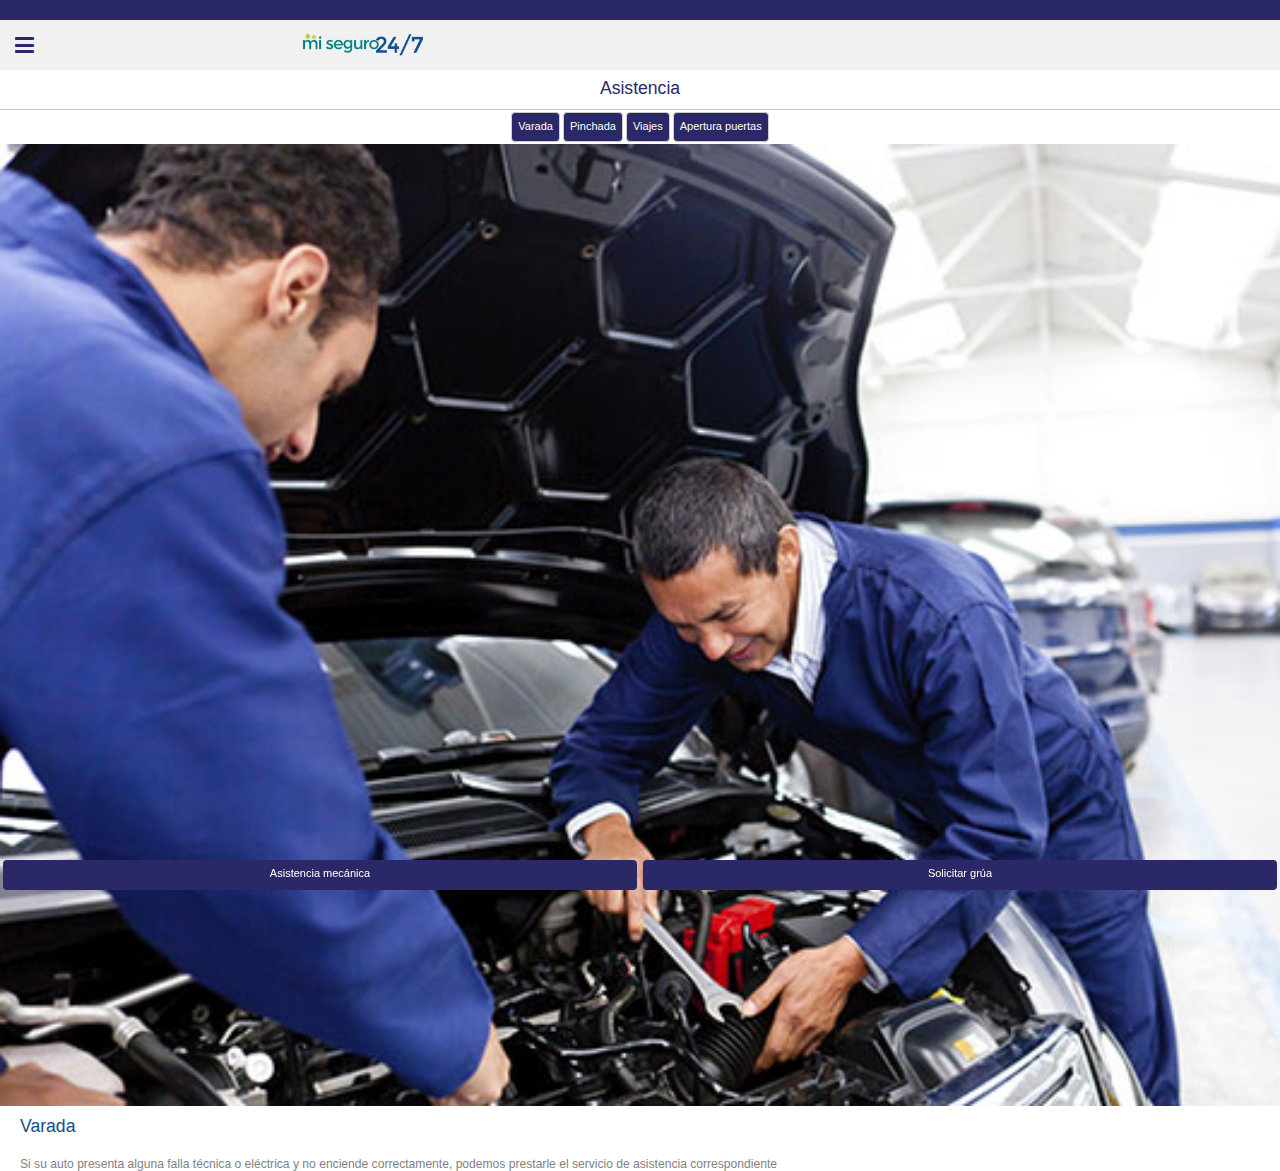
==== commit c2cfa6a3: "Ajustes" ====
--- a/asistencia.html
+++ b/asistencia.html
@@ -34,13 +34,6 @@
 
 </head>
 <body class="bgSite">
-    
-    <div class="landscape-mode">
-        <div class="logo"><img src="images/logo.png" width="159" height="auto"></div>
-        <div class="txtLandscape">Ubique su celular de forma vertical<br>para tener una mejor experiencia de uso</div>
-        <div class="bg-login-landscape"></div>
-    </div>
-
     <div class="portrait-mode">
         <div class="topHead"></div>
         <div class="menuTop">
--- a/css/style.css
+++ b/css/style.css
@@ -1,37 +1,16 @@
 /* CSS Document */
 @charset "utf-8";
-
-@media screen and (orientation:landscape){
-    body{width: 100%; height: 100%; 
-        background:url(../images/bg-login-ladnscape.jpg) center 0px no-repeat !important;
-    }
-    .portrait-mode{ display:none;}
-    .bg-login-landscape{
-        overflow-x:hidden;
-        position: absolute;
-        top: 0;
-        width: 100%;
-        height: 100% !important;
-        z-index: -9;    
-        max-width: 1136px;
-        max-height: 640px;
-    }
-    .txtLandscape{ 
-        font-size:1.5em; color: #ffffff; text-align: center; font-weight: 300;
-        margin-left: auto; margin-right: auto; margin-top: 20px;}
-    .logo{ margin-top: 10% !important; margin-left: auto; margin-right: auto; text-align: center; }
-    .topHead{display: none;}
-}
-@media screen and (orientation:portrait){
-    .landscape-mode{ display:none;}
-    
-}
-
 /*////////////*/ /* GENERAL */
-body{font-size:11px; color: grey; font-weight: 400; font-family: 'helvetica', sans-serif !important; 
- width: 100%; height: 100%;}
-/* /////////////////// MENU LATERAL*/
-body {
+.bgSite{
+    background:#ffffff center top no-repeat; 
+    width: 100%; height: 100% !important; position: absolute;
+}
+
+body{
+    font-size:11px; color: grey; 
+    font-weight: 400; 
+    font-family: 'helvetica', sans-serif !important; 
+    width: 100%; height: 100%;
     line-height: 1;
     position: relative;
     left: 0;
@@ -40,47 +19,17 @@
     background: #ffffff;
 }
 body.open {left: 180px;}
-
-.bg{
-    background:url(../images/bgIndex.jpg) center top no-repeat; 
-    width: 100%; 
-    height: 100% !important; 
-    position: absolute;}
-.bgHome{
-    background:url(../images/bgHome.jpg) center top no-repeat; 
-    width: 100%; height: 100% !important; position: absolute;}
-.bgSite{
-    background:#ffffff center top no-repeat; 
-    width: 100%; height: 100% !important; position: absolute;}
-
-ul.side-menu {
-  position: fixed;
-  top: 0;
-  left: -180px;
-  width: 180px;
-  height: 100%;
-  background-color: #2B2868;
-  z-index: -1;
-  -webkit-transition: left .3s;
-  transition: left .3s;
+ul.side-menu {  
+    position: fixed;  top: 0;  left: -180px;
+    width: 180px;  height: 100%;  background-color: #2B2868;
+    z-index: -1;  -webkit-transition: left .3s;  transition: left .3s;
 }
 ul.side-menu.open {left: 0;}
 ul.side-menu li {
-    position: absolute;
-    margin-top: 20px;
-    top: 100%;
-    left: 0;
-    right: 0;
-    padding-top:0px;
-    padding-bottom: 10px;
-    padding-left: 20px;
-    padding-right: 20px;
-    text-align: left;
-    height: 40px;
-    line-height: 40px;
-    border-bottom: 1px solid #555;
-    -webkit-transition: top .3s;
-    transition: top .3s;
+    position: absolute;    margin-top: 20px;    top: 100%;    left: 0;    right: 0;
+    padding-top:0px;    padding-bottom: 10px;    padding-left: 20px;    padding-right: 20px;
+    text-align: left;    height: 40px;    line-height: 40px;    border-bottom: 1px solid #555;
+    -webkit-transition: top .3s;    transition: top .3s;
 }
 ul.side-menu li.row {border: 0; position: static; top: 0; height: 0; -webkit-transition: none; transition: none;  }
 ul.side-menu li a { display: block; font-size: 1.1em; font-weight: 300; padding: 0; margin: 0; height: inherit; line-height: inherit; color: #DEDCE9;}
@@ -98,14 +47,11 @@
 }
 
 .topHead{height: 20px; width: 100%; background: #2B2868; position: fixed; z-index: 99;}
-
 .logo{	padding-top:20px;	padding-bottom:10px;	width:160px;	margin:auto;}
 .logo-login{ text-align: center; padding-top: 9%; }
 .sub-logo-text{    margin-top: 6px;	text-align:center;	font-size:12px;	color:#2b2868;}
-
-.login { width: 55%; margin-left: auto; margin-right: auto; margin-top: 75%;}
+.login { width: 55%; margin-left: auto; margin-right: auto;}
 .mainLogin{width: 100%; margin-left: auto; margin-right: auto;}
-
 
 .contenidoApp{padding-top: 70px;}
 .white { color: white;}
@@ -117,12 +63,10 @@
 li,ul,ol{list-style: none;}
 
 .clear{	clear:both;}
-
 .spacer1{height: 10px;} .spacer2{height: 20px;} .spacer3{height: 30px;} .spacer4{height: 40px;} .spacer5{height: 50px;}
 .spacer6{height: 60px;} .spacer7{height: 70px;} .spacer8{height: 80px;} .spacer9{height: 90px;} .spacer10{height: 100px;}
 
 .menuTop{ margin-top: 20px; height: 50px; background: rgba(241,241,242,1); position: fixed; width: 100%; z-index: 99;}
-
 .menuTop #logoMenuTop{
     text-align: center !important; padding-top: 10px;
     margin-left: 21%; margin-right: auto;}
@@ -286,6 +230,7 @@
 }
 .fotoNewsExpand{width: 100%; height: auto;}
 .newsCompact{
+    width: 100%;
     display: inline-block;
     height: 80px;
     border-top: 1px solid;
